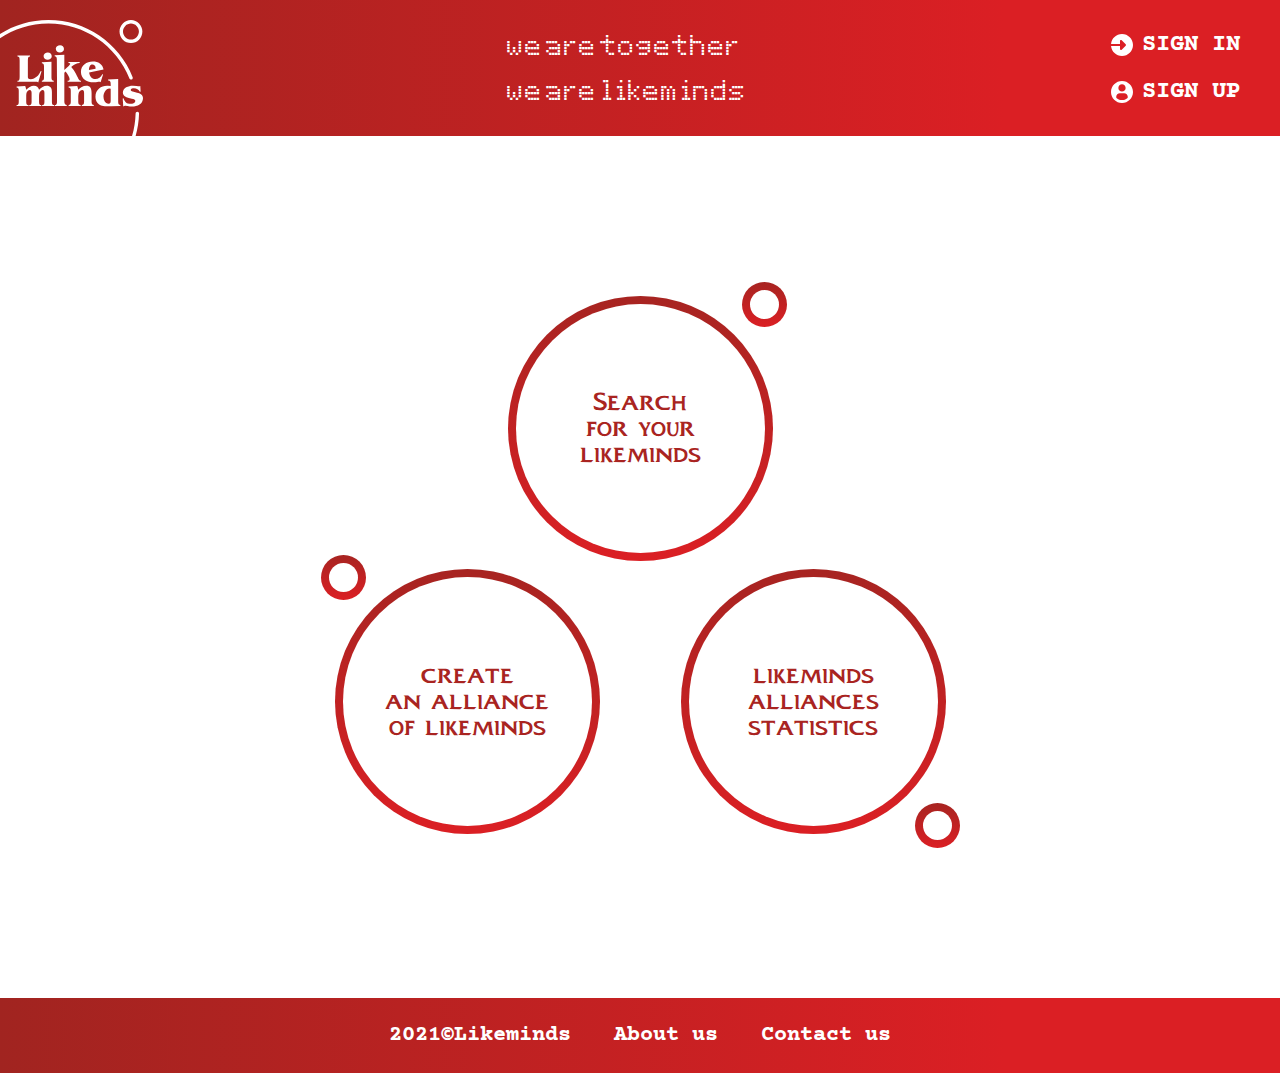
==== index.html @ c9bd5167 "Add files via upload" ====
<!DOCTYPE html>
<html lang="en">
<head>
	<meta charset="UTF-8">
	<meta name="viewport" content="width=device-width, initial-scale=1.0">
	<title>Main Page</title>
	<link rel="stylesheet" href="css/style.css">
</head>
<body>
	<header>
		<div class="omd">
			<img src="images/logo.svg" alt="Logo" class="logo">
			<div class="slogan">
				<p>we are together</p>
				<p>we are likeminds</p>
			</div>
			<div class="auth-links">
				<p><a href="#"><img src="images/signin.svg" alt="Signin icon">Sign in</a></p>
				<p><a href="#"><img src="images/signup.svg" alt="Signup icon">Sign up</a></p>
			</div>	
		</div>
		<div class="osm">
			<div>
				<img src="images/logo.svg" alt="Logo" class="logo">
				<div class="slogan">
					<p>we are together</p>
					<p>we are likeminds</p>
				</div>	
			</div>
			<div class="auth-links">
				<p><a href="#"><img src="images/signin.svg" alt="Signin icon">Sign in</a></p>
				<p><a href="#"><img src="images/signup.svg" alt="Signup icon">Sign up</a></p>
			</div>	
		</div>
		<div class="oxs">
			<img src="images/logo.svg" alt="Logo" class="logo">
			<div>
				<p class="slogan">we are together.&nbsp;&nbsp;&nbsp;&nbsp;we are likeminds.</p>
				<div class="auth-links">
					<p><a href="#"><img src="images/signin.svg" alt="Signin icon">Sign in</a></p>
					<p><a href="#"><img src="images/signup.svg" alt="Signup icon">Sign up</a></p>
				</div>	
			</div>
			
		</div>
	</header>
	<main>
		<div class="main-navigation">
			<div>
				<a href="#">Search<br>for your<br>likeminds</a>
			</div>
			<div>
				<a href="#">create<br>an alliance<br>of likeminds</a>
			</div>
			<div>
				<a href="#">likeminds<br>alliances<br>statistics</a>
			</div>
		</div>
	</main>
	<footer>
		<a href="#">2021©Likeminds</a>
		<a href="#">About us</a>
		<a href="#">Contact us</a>
	</footer>
</body>
</html>
---- css/style.css ----
* {
	margin: 0;
	padding: 0;
	box-sizing: border-box;
}
@font-face {
	font-family: "MK-90";
	src: url(../fonts/mk90.ttf) format("truetype");
}
@font-face {
	font-family: "Courier New";
	src: url(../fonts/CourierNew.ttf) format("truetype");
}
@font-face {
	font-family: "Courier Prime";
	src: url(../fonts/CourierPrime-Bold.ttf) format("truetype");
}
@font-face {
	font-family: "ar_Aquaguy";
	src: url(../fonts/ar_Aquaguy.otf) format("opentype");
}
html, body {
	font-size: 20px;
}
a {
	color: inherit;
	text-decoration: none;
}
header > div {
	background: linear-gradient(270deg, #DB1F24 21.55%, #A12420 100%);
	display: flex;
	justify-content: space-between;
	align-items: center;
	padding-right: 40px;
}
header img.logo {
	margin-top: 20px;
}
header .slogan {
	font-family: "MK-90";
	color: #fff;
	line-height: 45px;
}
header .auth-links {
	font-family: "Courier Prime";
	font-size: 1.2rem;
	text-transform: uppercase;
	color: #fff;
}
header .auth-links p {
	margin-bottom: 20px;
}
header .auth-links p:last-child {
	margin-bottom: 0;
}
header .auth-links a img {
	vertical-align: middle;
	margin-right: 9px;
}
main {
	padding: 40px 0;
}
div.main-navigation {
	text-align: center;
	margin: 120px 0;
}
div.main-navigation > div {
	width: 265px;
	height: 265px;
	border: 8px solid transparent;
	border-radius: 50%;
	background-image: linear-gradient(white, white), linear-gradient(to bottom, #A72421, #DB1F24);
	background-origin: border-box;
	background-clip: content-box, border-box;
	position: relative;
	display: inline-block;
	margin: 4px 38px;
}
div.main-navigation > div:first-child {
	display: block;
	margin-left: auto;
	margin-right: auto;
}
div.main-navigation > div > a {
	display: inline-flex;
	width: 100%;
	height: 100%;
	border-radius: 50%;
	justify-content: center;
	align-items: center;
	font-family: "ar_Aquaguy";
	text-align: center;
	color: #A92421;
	font-size: 1.2rem;
}
div.main-navigation > div:after {
	content: "";
	position: absolute;
	display: block;
	width: 45px;
	height: 45px;
	border: 8px solid transparent;
	border-radius: 50%;
	background-image: linear-gradient(white, white), linear-gradient(to bottom, #A72421, #DB1F24);
	background-origin: border-box;
	background-clip: content-box, border-box;
	top: -22px;
	left: -22px;
	box-sizing: border-box;
}
div.main-navigation > div:last-child:after {
	top: auto;
	bottom: -22px;
	left: auto;
	right: -22px;
}
div.main-navigation > div:first-child:after {
	top: -22px;
	right: -22px;
	bottom: auto;
	left: auto;
}
footer {
	font-family: "Courier Prime";
	background: linear-gradient(270deg, #DB1F24 21.55%, #A12420 100%);
	padding: 25px 0;
	text-align: center;
	font-size: 1.1rem;
	color: #fff;
}
footer a {
	display: inline-block;
	margin: 0 15px;
}
.osm, .oxs, .oxsl, .oxsp {
	display: none;
}
@media (max-width: 1024px) {
	.omd {
		display: none;
	}
}
@media (max-width: 1024px) {
	header > div {
		padding-right: 21px;
	}
}
@media (max-width: 1024px) and (min-width: 769px) {
	.osm {
		display: flex;
	}
	header .slogan, header .logo {
		display: inline-block;
		vertical-align: middle;
	}
	header .logo {
		height: 68px;
		margin-top: 15px;
	}
	header .slogan {
		margin-left: 30px;
		font-size: 0.8rem;
		line-height: 1.25rem;
	}
	header .auth-links {
		font-size: 0.9rem;
	}
	header .auth-links p {
		margin-bottom: 0;
		display: inline-block;
	}
	header .auth-links p:last-child {
		margin-left: 55px;
	}
	footer {
		font-size: 0.9rem;
	}
	div.main-navigation {
		margin: 10px 0;
	}
}
@media (max-width: 768px) {
	.oxs {
		display: flex;
	}
	html, body {
		font-size: 17px;
	}
	main {
		padding: 30px 0;
	}
	header img.logo {
		height: 68px;
	}
	header .slogan {
		font-size: 0.647rem;
		text-transform: none;
	}
	header .auth-links {
		display: flex;
		justify-content: space-between;
	}
	header .auth-links p {
		margin-bottom: 0;
	}
}
@media (max-width: 768px) and (orientation: landscape) {
	div.main-navigation {
		padding: 0 10px;
		margin-top: 0;
		margin-bottom: 0;
	}
	div.main-navigation > div {
		width: 209px;
		height: 209px;
	}
	div.main-navigation > div:first-child,
	div.main-navigation > div {
		display: inline-block;
		margin-left: 5px;
		margin-right: 5px;
	}
	div.main-navigation > div:after {
		width: 35px;
		height: 35px;
	}
	div.main-navigation > div:after {
		top: auto;
		left: auto;
		bottom: -10px;
		right: -10px;
	}
	div.main-navigation > div:first-child:after {
		top: -10px;
		left: auto;
		bottom: auto;
		right: -10px;
	}
	div.main-navigation > div:last-child:after {
		top: -10px;
		left: -10px;
		bottom: auto;
		right: auto;
	}
}
@media (max-width: 470px) {
	div.main-navigation > div {
		margin-top: 18px;
		margin-bottom: 18px;
	}
}
@media (max-width: 400px) {
	header .slogan {
		font-size: 0.5rem;
		display: inline;
	}
	header .auth-links a img {
		width: 15px;
		margin-right: 5px;
	}
	header .auth-links {
		font-size: .95rem;
	}
}
@media (max-width: 320px) {
	header img.logo {
		height: 50px;
	}
}
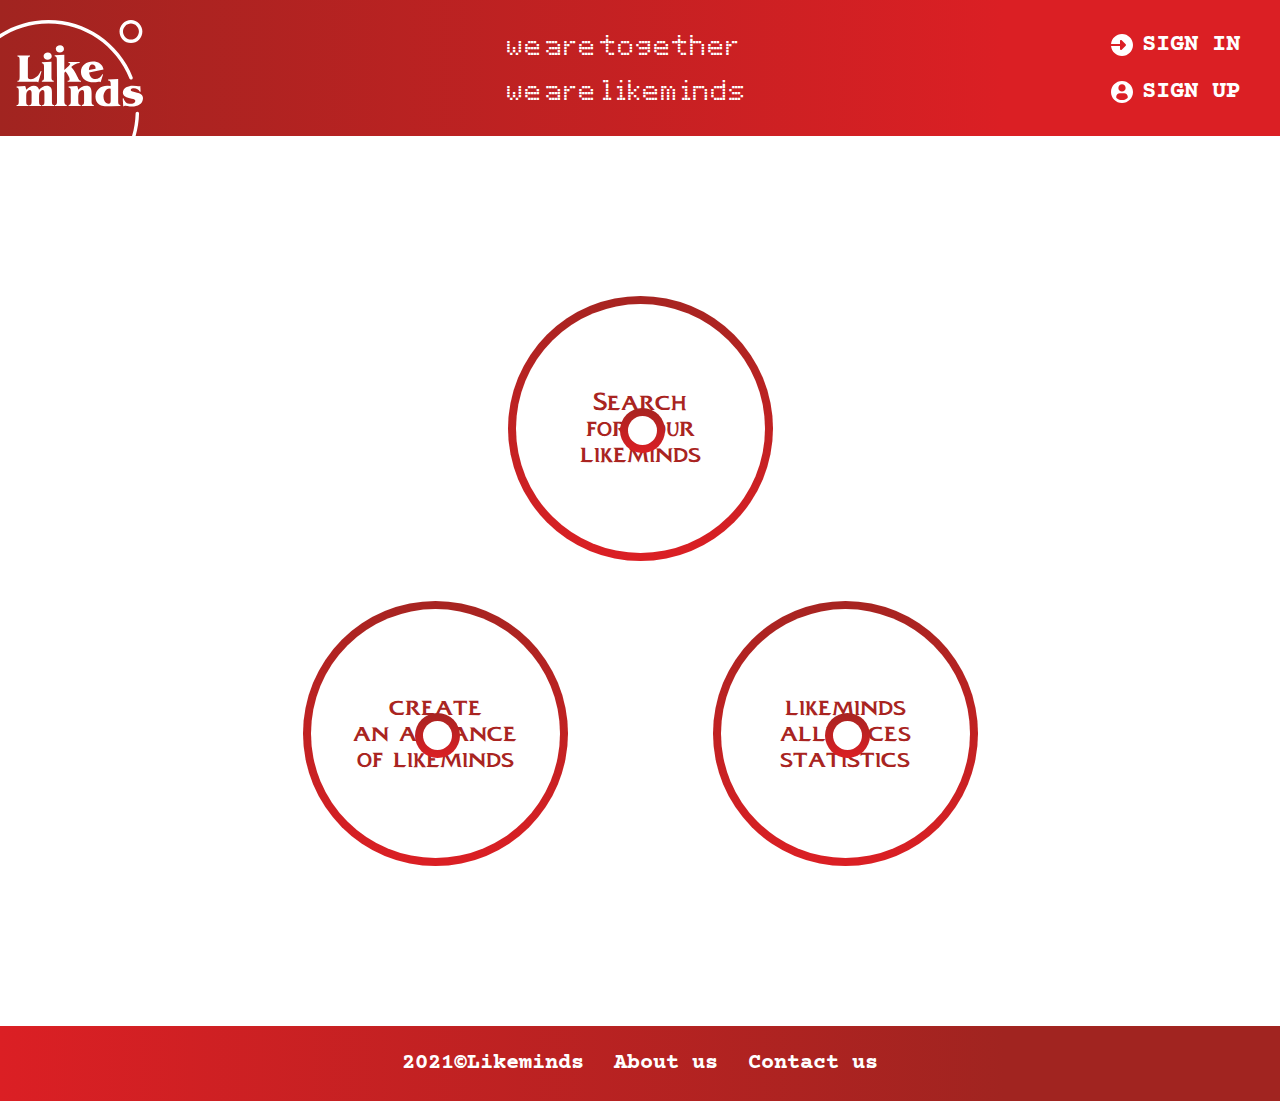
==== commit d9a92807: "Add files via upload" ====
--- a/index.html
+++ b/index.html
@@ -59,8 +59,8 @@
 	</main>
 	<footer>
 		<a href="#">2021©Likeminds</a>
-		<a href="#">About us</a>
-		<a href="#">Contact us</a>
+		<a href="#">About<br> us</a>
+		<a href="#">Contact<br> us</a>
 	</footer>
 </body>
 </html>--- a/css/style.css
+++ b/css/style.css
@@ -74,7 +74,6 @@
 	background-clip: content-box, border-box;
 	position: relative;
 	display: inline-block;
-	margin: 4px 38px;
 }
 div.main-navigation > div:first-child {
 	display: block;
@@ -104,33 +103,91 @@
 	background-image: linear-gradient(white, white), linear-gradient(to bottom, #A72421, #DB1F24);
 	background-origin: border-box;
 	background-clip: content-box, border-box;
-	top: -22px;
-	left: -22px;
+	top: 104px;
+	left: 104px;
 	box-sizing: border-box;
+	animation-duration: 13s;
+	animation-timing-function: linear;
+	animation-delay: 0s;
+	animation-iteration-count: infinite;
+	animation-name: rotate;
+}
+div.main-navigation > div:last-child {
+	margin-top: 40px;
+	margin-left: 140px;
 }
 div.main-navigation > div:last-child:after {
-	top: auto;
-	bottom: -22px;
-	left: auto;
-	right: -22px;
+	animation-name: rotate2;
 }
 div.main-navigation > div:first-child:after {
-	top: -22px;
-	right: -22px;
-	bottom: auto;
-	left: auto;
+	animation-name: rotate3;
+}
+@keyframes rotate {
+    from {
+        transform: rotate(-135deg) translateX(175px) rotate(-135deg);
+    }
+    to {
+        transform: rotate(225deg) translateX(175px) rotate(-225deg);
+    }
+}
+@keyframes rotate2 {
+    from {
+        transform: rotate(45deg) translateX(175px) rotate(45deg);
+    }
+    to {
+        transform: rotate(405deg) translateX(175px) rotate(-405deg);
+    }
+}
+@keyframes rotate3 {
+    from {
+        transform: rotate(-45deg) translateX(175px) rotate(-45deg);
+    }
+    to {
+        transform: rotate(315deg) translateX(175px) rotate(-315deg);
+    }
+}
+
+@keyframes xrotate {
+    from {
+        transform: rotate(-135deg) translateX(130px) rotate(-135deg);
+    }
+    to {
+        transform: rotate(225deg) translateX(130px) rotate(-225deg);
+    }
+}
+@keyframes xrotate2 {
+    from {
+        transform: rotate(45deg) translateX(130px) rotate(45deg);
+    }
+    to {
+        transform: rotate(405deg) translateX(130px) rotate(-405deg);
+    }
+}
+@keyframes xrotate3 {
+    from {
+        transform: rotate(-45deg) translateX(130px) rotate(-45deg);
+    }
+    to {
+        transform: rotate(315deg) translateX(130px) rotate(-315deg);
+    }
 }
 footer {
 	font-family: "Courier Prime";
-	background: linear-gradient(270deg, #DB1F24 21.55%, #A12420 100%);
+	background: linear-gradient(270deg, #A12420 21.55%, #DB1F24 100%);
 	padding: 25px 0;
 	text-align: center;
 	font-size: 1.1rem;
 	color: #fff;
+	display: flex;
+	justify-content: center;
+	align-items: center;
 }
 footer a {
 	display: inline-block;
 	margin: 0 15px;
+}
+footer br {
+	display: none;
 }
 .osm, .oxs, .oxsl, .oxsp {
 	display: none;
@@ -176,7 +233,7 @@
 		font-size: 0.9rem;
 	}
 	div.main-navigation {
-		margin: 10px 0;
+		margin: 50px 0;
 	}
 }
 @media (max-width: 768px) {
@@ -215,32 +272,54 @@
 		height: 209px;
 	}
 	div.main-navigation > div:first-child,
-	div.main-navigation > div {
+	div.main-navigation > div,
+	div.main-navigation > div:last-child {
 		display: inline-block;
-		margin-left: 5px;
-		margin-right: 5px;
+		margin-left: 25px;
+		margin-right: 25px;
+		margin-top: 30px;
+		margin-bottom: 30px;
 	}
 	div.main-navigation > div:after {
 		width: 35px;
 		height: 35px;
+		top: 79px;
+		left: 79px;
 	}
 	div.main-navigation > div:after {
-		top: auto;
-		left: auto;
-		bottom: -10px;
-		right: -10px;
+		animation-name: xrotate;
+	}
+	div.main-navigation > div:last-child:after {
+		animation-name: xrotate2;
 	}
 	div.main-navigation > div:first-child:after {
-		top: -10px;
-		left: auto;
-		bottom: auto;
-		right: -10px;
-	}
-	div.main-navigation > div:last-child:after {
-		top: -10px;
-		left: -10px;
-		bottom: auto;
-		right: auto;
+		animation-name: xrotate3;
+	}
+}
+@media (max-width: 545px) {
+	div.main-navigation > div:first-child,
+	div.main-navigation > div,
+	div.main-navigation > div:last-child {
+		margin-top: 48px;
+		margin-bottom: 48px;
+	}
+}
+@media (max-width: 545px), (max-width: 768px) and (orientation: landscape) {
+	footer {
+		justify-content: space-between;
+		padding: 12px 0;
+	}
+	footer br {
+		display: block;
+	}
+	footer a:nth-child(2) {
+		order: 1;
+	}
+	footer a:first-child {
+		order: 2;
+	}
+	footer a:last-child {
+		order: 3;
 	}
 }
 @media (max-width: 470px) {
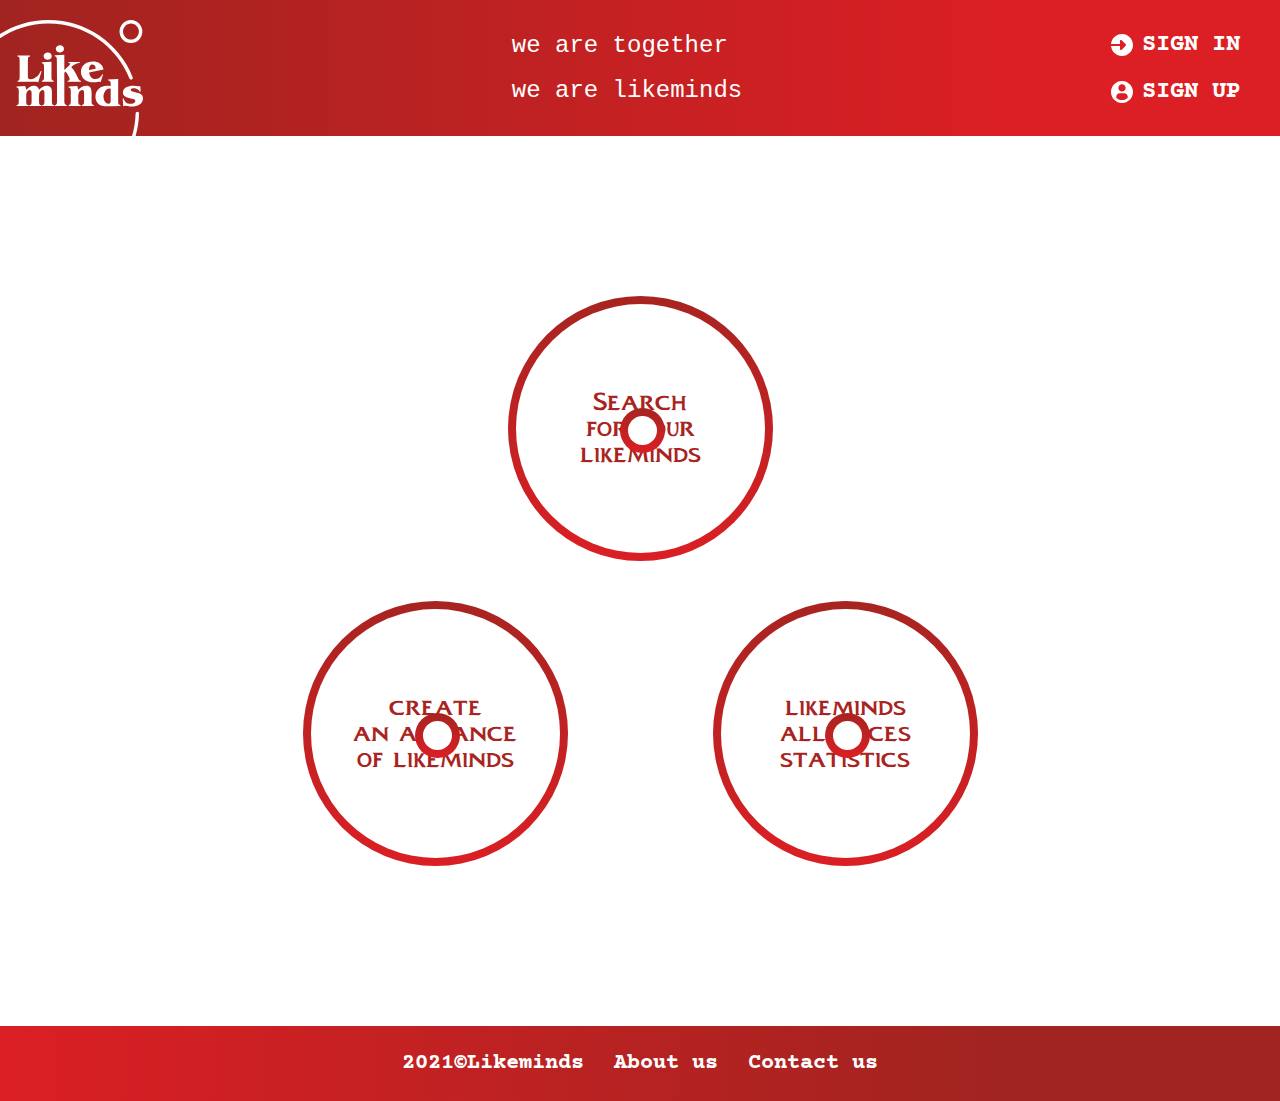
==== commit 6becf077: "Add files via upload" ====
--- a/index.html
+++ b/index.html
@@ -9,7 +9,7 @@
 <body>
 	<header>
 		<div class="omd">
-			<img src="images/logo.svg" alt="Logo" class="logo">
+			<a href="index.html" class="logo-link"><img src="images/logo.svg" alt="Logo" class="logo"></a>
 			<div class="slogan">
 				<p>we are together</p>
 				<p>we are likeminds</p>
@@ -21,7 +21,7 @@
 		</div>
 		<div class="osm">
 			<div>
-				<img src="images/logo.svg" alt="Logo" class="logo">
+				<a href="index.html" class="logo-link"><img src="images/logo.svg" alt="Logo" class="logo"></a>
 				<div class="slogan">
 					<p>we are together</p>
 					<p>we are likeminds</p>
@@ -33,7 +33,7 @@
 			</div>	
 		</div>
 		<div class="oxs">
-			<img src="images/logo.svg" alt="Logo" class="logo">
+			<a href="index.html" class="logo-link"><img src="images/logo.svg" alt="Logo" class="logo"></a>
 			<div>
 				<p class="slogan">we are together.&nbsp;&nbsp;&nbsp;&nbsp;we are likeminds.</p>
 				<div class="auth-links">
@@ -62,5 +62,7 @@
 		<a href="#">About<br> us</a>
 		<a href="#">Contact<br> us</a>
 	</footer>
+	<script src="js/jquery-1.12.4.min.js"></script>
+	<script src="js/script.js"></script>
 </body>
 </html>--- a/css/style.css
+++ b/css/style.css
@@ -25,6 +25,19 @@
 a {
 	color: inherit;
 	text-decoration: none;
+	background-color: transparent;
+	-webkit-tap-highlight-color: rgba(0, 0, 0, 0);
+}
+h3 {
+	font-family: "ar_Aquaguy";
+	font-size: 3.2rem;
+	color: #A92421;
+	margin-bottom: 20px;
+	margin-top: 10px;
+}
+p {
+	font-family: "Courier New";
+	font-size: 1.2rem;
 }
 header > div {
 	background: linear-gradient(270deg, #DB1F24 21.55%, #A12420 100%);
@@ -41,7 +54,10 @@
 	color: #fff;
 	line-height: 45px;
 }
-header .auth-links {
+header .logo-link {
+	line-height: 0;
+}
+header .auth-links p {
 	font-family: "Courier Prime";
 	font-size: 1.2rem;
 	text-transform: uppercase;
@@ -56,6 +72,10 @@
 header .auth-links a img {
 	vertical-align: middle;
 	margin-right: 9px;
+}
+header a:hover,
+footer a:hover {
+	text-decoration: underline;
 }
 main {
 	padding: 40px 0;
@@ -74,6 +94,7 @@
 	background-clip: content-box, border-box;
 	position: relative;
 	display: inline-block;
+	transition: box-shadow .3s ease-in-out;
 }
 div.main-navigation > div:first-child {
 	display: block;
@@ -111,6 +132,13 @@
 	animation-delay: 0s;
 	animation-iteration-count: infinite;
 	animation-name: rotate;
+	transition: box-shadow .3s ease-in-out;
+}
+div.main-navigation > div:hover {
+	box-shadow: 0px 0px 12px 19px #c32223, inset 0px 1px 10px 14px #52424261;
+}
+div.main-navigation > div:hover:after {
+	box-shadow: 0px 0px 12px 8px #c32223, inset 0px 1px 10px 14px #52424261;
 }
 div.main-navigation > div:last-child {
 	margin-top: 40px;
@@ -189,6 +217,67 @@
 footer br {
 	display: none;
 }
+main {
+	text-align: center;
+}
+.lgcontent {
+	padding: 0 245px;
+	max-width: 1400px;
+	margin: 0 auto;
+}
+form label {
+	text-align: left;
+	display: block;
+	margin-top: 40px;
+}
+input[type=text] {
+	font-family: "Courier New";
+	width: 100%;
+	height: 72px;
+	border: 1px solid #000000;
+	border-radius: 8px;
+	outline: none;
+	font-size: 1.2rem;
+	padding: 0 20px;
+	margin-top: 10px;
+}
+p.timer {
+	margin-top: 55px;
+}
+.btn {
+	font-family: "ar_Aquaguy";
+	font-size: 1.35rem;
+	color: #fff;
+	text-transform: uppercase;
+	background: linear-gradient(90deg, #B42322 -10.05%, #DB1F24 73.2%);
+	border-radius: 8px;
+	border: none;
+	cursor: pointer;
+	padding: 21px 36px;
+	margin-top: 39px;
+	transition: box-shadow .3s ease-in-out;
+}
+.btn:hover {
+	background: linear-gradient(90deg, #B42322 -10.05%, #F5292E 54.41%);
+	box-shadow: 0px 4px 17px #A92421;
+}
+.btn:focus {
+	background: #DD1A1F;
+	box-shadow: 0px 4px 17px #A92421;
+}
+
+
+
+
+
+
+
+
+
+
+
+
+
 .osm, .oxs, .oxsl, .oxsp {
 	display: none;
 }
@@ -258,13 +347,6 @@
 		justify-content: space-between;
 	}
 	header .auth-links p {
-		margin-bottom: 0;
-	}
-}
-@media (max-width: 768px) and (orientation: landscape) {
-	div.main-navigation {
-		padding: 0 10px;
-		margin-top: 0;
 		margin-bottom: 0;
 	}
 	div.main-navigation > div {
@@ -295,7 +377,13 @@
 	div.main-navigation > div:first-child:after {
 		animation-name: xrotate3;
 	}
-}
+	div.main-navigation {
+		padding: 0 10px;
+		margin-top: 0;
+		margin-bottom: 0;
+	}
+}
+
 @media (max-width: 545px) {
 	div.main-navigation > div:first-child,
 	div.main-navigation > div,
@@ -322,12 +410,6 @@
 		order: 3;
 	}
 }
-@media (max-width: 470px) {
-	div.main-navigation > div {
-		margin-top: 18px;
-		margin-bottom: 18px;
-	}
-}
 @media (max-width: 400px) {
 	header .slogan {
 		font-size: 0.5rem;
